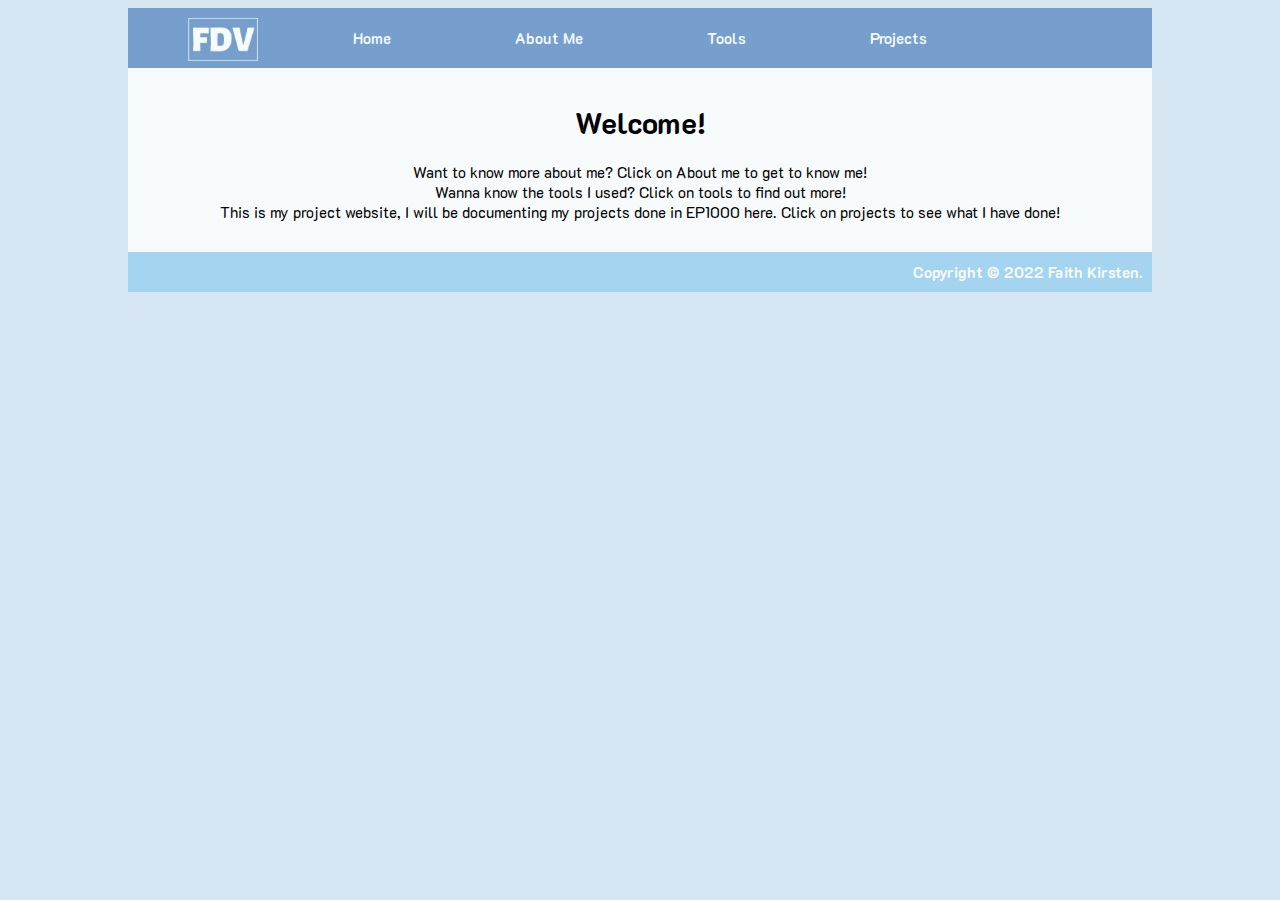
==== index.html @ 092e5523 "adding electronics page" ====
<!DOCTYPE html>
<html lang="en">
<head>
    <title>Faith's Website</title>

    <link rel="stylesheet" type="text/css" href="style.css" />
    <link rel="preconnect" href="https://fonts.googleapis.com">
    <link rel="preconnect" href="https://fonts.gstatic.com" crossorigin>
    <link href="https://fonts.googleapis.com/css2?family=K2D:wght@300;600&display=swap" rel="stylesheet">
</head>

<body>
    <div id="container">
        <div class="my-logo"><a href="faith logo.jpg"><img src="images/faith logo.jpg" width=70px"></a></div>
        <div id="nav">
            
            <ul class="list">
                
                
                <li class = "item"><a href = "index.html">Home</a></li>
                <li class = "item"><a href = "about.html">About Me</a></li>
                <li class ="item"><a href = "tools.html">Tools</a></li>
                <li class="dropdown-menu">
                    <a href = "projects.html" class="dropitem">Projects</a>
                    <div class="drop-content">
                        <a href="fablab_safety.html">FABLAB Safety</a>
                        <a href="website_development.html">Website Development</a>
                        <a href="howto_github.html">GitHub & Git</a>
                        <a href="3d_model.html">3D Models</a>
                        <a href="individual_assign_3d.html">3D Individual Assignment</a>
                        <a href="raster.html">Raster Graphics</a>
                        <a href="vector.html">Vector Graphics</a>
                        <a href="electronics.html">Electronics</a>

                    </div>
                </li>
                
            </ul>

        </div>

        <div id="content">
            <div id="header">
                <h1>Welcome!</h1>
            </div>
            <div id="main">
                
                <p>Want to know more about me? Click on About me to get to know me! <br>

                    Wanna know the tools I used? Click on tools to find out more! <br>
                    
                    This is my project website, I will be documenting my projects done in EP1000 here. Click on projects to see what I have done!
                
                </p>

            </div>
        </div>

        <div id="footer">
            Copyright &copy; 2022 Faith Kirsten.
        </div>

    </div>
   
</body>
</html>
---- style.css ----
/*MAIN PAGE*/

body {
    background-color: #d6e6f2;
    
}

a{
  text-decoration: none;
  color:#769fcd;
}


#container {
    background-color: #f7fbfc;
    width: 1024px;
    margin-left: auto;
    margin-right: auto;
}

.my-logo img{
  position: absolute;
  margin-top: 10px;
  margin-left: 60px;
}


#nav {
    background-color: #769fcd;
    font-family: 'K2D', sans-serif;
    font-size: 15px;
    font-weight: 600;
    
}



ul.list {
    list-style-type: none;
    margin: 0;
    padding: 0;
    overflow: hidden;
    text-align: center;
    
  }

 
  
  li.item {
    display: inline-block;
  }
  

  li a, .dropitem {
    display: block;
    color: white;
    text-align: left;
    padding: 20px 60px;
    color: #f7fbfc;
  }

  
  

  li a:hover, .dropdown-menu:hover .dropitem {
    background-color: #6d98c9;
    border-radius: 10px;
  }

  li.dropdown-menu {
    display: inline-block;
  }
  
  .drop-content {
    display: none;
    position: absolute;
    background-color: #769fcd;
    min-width: 50px;
    box-shadow: 0px 8px 16px 0px rgba(0,0,0,0.2);
    border-radius: 0px 0px 10px 10px;
    z-index: 1;
  }
  
  .drop-content a {
    color: #f7fbfc;
    padding: 15px 16px;
    text-decoration: none;
    display: block;
    text-align: center;
  }
  
  .drop-content a:hover {background-color: #6d98c9;}
  
  .dropdown-menu:hover .drop-content {
    display: block;
  }


#content {
    padding: 15px;
    font-family: 'K2D', sans-serif;
    text-align: center;
}


#header{
    
    text-align: center;
    font-family: 'K2D', sans-serif;
    font-size: 15px;
   
}


#main {
  text-align: center;
  font-family: 'K2D', sans-serif;
    font-size: 15px;
}


#footer {
    clear: both;
    padding: 10px;
    text-align: right;
    background-color: #a5d4f1;
    color: #f7fbfc;
    font-family: 'K2D', sans-serif;
    font-size: 15px;
    font-weight: bold;
}




/*ABOUT PAGE*/

ul.list-about {
  list-style-type: none;
  margin: 0;
  padding: 0;
  overflow: hidden;
  text-align: center;
  
}



li.item-about {
  display: inline-block;
}

li a, .dropitem-about {
  display: block;
  color: white;
  text-align: left;
  padding: 20px 60px;
  color: #f7fbfc;
}

li a:hover, .dropdown-menu-about:hover .dropitem-about {
  background-color: #6d98c9;
  border-radius: 10px;
}

li.dropdown-menu-about {
  display: inline-block;
}

.drop-content-about {
  display: none;
  position: absolute;
  background-color: #769fcd;
  min-width: 50px;
  box-shadow: 0px 8px 16px 0px rgba(0,0,0,0.2);
  border-radius: 0px 0px 10px 10px;
  z-index: 1;
}

.drop-content-about a {
  color: #f7fbfc;
  padding: 15px 16px;
  
  text-decoration: none;
  display: block;
  text-align: center;
}

.drop-content-about a:hover {background-color: #6d98c9;}

.dropdown-menu-about:hover .drop-content-about {
  display: block;
}



section {
    text-align: center;
    font-family: 'K2D', sans-serif;
    font-size: 30px;
    position: relative;
    display: flex;
    flex-direction: column;
    align-items: center;
    min-height: 300px;
    padding: 100px;
    color: #acd6f0;
}

.header-about {
  text-align: center;
  font-size: 30px;
  background: #769fcd;
}

.main-about {
  background: #a5d4f1;
  text-align: left;
  
}

.h-about {
  color: #769fcd;
}

.engineering {
  color: #f7fbfc;
  font-size: 80px;
}

.about-curve {
  position: absolute;
  height: 225px;
  width: 100%;
  bottom: 0;
}

.about-curve::before {
  content: '';
  display: block;
  position: absolute;
  border-radius: 10% 50%;
  width: 50.3%;
  height: 100%;
  background-color: #769fcd;
  transform: translate(98.7%, 40%);
  z-index: 1;

}

.about-curve::after {
  content: '';
  display: block;
  position: absolute;
  border-radius: 10% 50%;
  width: 50.7%;
  height: 100%;
  background-color: #a5d4f1;
  transform: translate(-0.1%, 60%);
  
}




table {
  margin-left: auto;
  margin-right: auto;
  
}

td {
  padding: 50px;
  font-size: 17px;
  color: black;
}

.hobbies {
  list-style-type: square;
}





/*TOOLS PAGE*/

ul.list-tools {
  list-style-type: none;
  margin: 0;
  padding: 0;
  overflow: hidden;
  text-align: center;
  
}

li.title-tools {
display: inline-block;
padding: 20px 20px;
}

li.item-tools {
  display: inline-block;
}

li a, .dropitem-tools {
  display: block;
  color: white;
  text-align: left;
  padding: 20px 60px;
  color: #f7fbfc;
}

li a:hover, .dropdown-menu-tools:hover .dropitem-tools {
  background-color: #6d98c9;
  border-radius: 10px;
}

li.dropdown-menu-tools {
  display: inline-block;
}
  
.drop-content-tools {
  display: none;
  position: absolute;
  background-color: #769fcd;
  min-width: 50px;
  box-shadow: 0px 8px 16px 0px rgba(0,0,0,0.2);
  border-radius: 0px 0px 10px 10px;
  z-index: 1;
}

.drop-content-tools a {
  color: #f7fbfc;
  padding: 15px 16px;
  text-decoration: none;
  display: block;
  text-align: center;
}

.drop-content-tools a:hover {background-color: #6d98c9;}

.dropdown-menu-tools:hover .drop-content-tools {
  display: block;
}

#main-tools {
  margin-left: auto;
  margin-right: auto;
  height: 870px;
}

h2, p, h3 {
  font-family:'K2D', sans-serif;
}

div.software-box {
  
  margin: 32px;
  height: 220px;
  border: 4px;
  border-style:solid;
  border-color: #a5d4f1;
  background-color: #a5d4f1;
  float: left;
  width: 260px;
  text-align: center;
  border-radius: 10px;
  box-sizing: border-box;
}

div.software-box:hover {
  
  border: 4px;
  border-style:solid;
  border-color: #b7dcf3;
  background-color: #b7dcf3;
  border-radius: 10px;
}

div.tools-used {
  padding: 10px;
  text-align: center;
  color:#f7fbfc;
  box-sizing: border-box;
}

#vs-extentions {
  margin-left: auto;
  margin-right: auto;
  
}


div.extensions-box {
  margin: 32px;
  border: 4px;
  border-style:solid;
  border-color: #a5d4f1;
  background-color: #a5d4f1;
  float: left;
  width: 260px;
  text-align: center;
  border-radius: 10px;
  box-sizing: border-box;
}

div.extensions-box:hover {
  
  border: 4px;
  border-style:solid;
  border-color: #b7dcf3;
  background-color: #b7dcf3;
  border-radius: 10px;
}

div.extensions-used {
  padding: 10px;
  text-align: center;
  color:#f7fbfc;
}



  

/*PROJECT PAGE*/

ul.list-project {
  list-style-type: none;
  margin: 0;
  padding: 0;
  overflow: hidden;
  text-align: center;
  
}


li.item-project{
  display: inline-block;
  
}


div.project-box {
  margin: 10px;
  border: 4px;
  border-style:solid;
  border-color: #a5d4f1;
  background-color: #a5d4f1;
  float: left;
  width: 300px;
  height: 320px;;
  text-align: center;
  border-radius: 10px;
  box-sizing: border-box;
}

div.project-box:hover {
  border: 4px;
  border-style:solid;
  border-color: #b7dcf3;
  background-color: #b7dcf3;
  border-radius: 10px;
  box-sizing: border-box;
}


div.project-box img {
  width: 100%;
  border-radius: 10px 10px 10px 10px;
  box-sizing: border-box;
}

div.project-des {
  box-sizing: border-box;
  padding: 15px;
  text-align: center;
  color: #f7fbfc;
}
.project-title {
  color: #f7fbfc;
  text-align: center;
}




/*FABLAB SAFETY PAGE*/

ul.list-safety {
  list-style-type: none;
  margin: 0;
  padding: 0;
  overflow: hidden;
  text-align: center;
  
  
}

li.title-safety {
display: inline-block;
padding: 20px 20px;
}

li.item-safety {
  display: inline-block;
}

li a, .dropitem-safety {
  display: block;
  color: white;
  text-align: left;
  padding: 20px 60px;
  color: #f7fbfc;
}

li a:hover, .dropdown-menu-safety:hover .dropitem-safety {
  background-color: #6d98c9;
  border-radius: 10px;
}

li.dropdown-menu-safety {
  display: inline-block;
}
  
.drop-content-safety {
  display: none;
  position: absolute;
  background-color: #769fcd;
  min-width: 50px;
  box-shadow: 0px 8px 16px 0px rgba(0,0,0,0.2);
  border-radius: 0px 0px 10px 10px;
  z-index: 1;
}

.drop-content-safety a {
  color: #f7fbfc;
  padding: 15px 16px;
  
  text-decoration: none;
  display: block;
  text-align: center;
}

.drop-content-safety a:hover {background-color: #6d98c9;}

.dropdown-menu-safety:hover .drop-content-safety {
  display: block;
}

#main-safety {
  text-align: center;
  font-family: 'K2D', sans-serif;
}

.safety-content {
  display: grid;
  grid-template-columns: auto auto ;
  column-gap: 2px;
  padding: 10px;
}

.safety-content > div {
  
  text-align: center;
  padding: 20px ;
 
}

h4, ul {
  text-align: left;
}
span {
  color: red;
}




/*WEBSITE DEVELOPMENT PAGE*/


ul.list-website {
  list-style-type: none;
  margin: 0;
  padding: 0;
  overflow: hidden;
  text-align: center;
  
  
}

li.title-website {
display: inline-block;
padding: 20px 20px;
}

li.item-website {
  display: inline-block;
}

li a, .dropitem-website {
  display: block;
  color: white;
  text-align: left;
  padding: 20px 60px;
  color: #f7fbfc;
}

li a:hover, .dropdown-menu-website:hover .dropitem-website {
  background-color: #6d98c9;
  border-radius: 10px;
}

li.dropdown-menu-website {
  display: inline-block;
}
  
.drop-content-website {
  display: none;
  position: absolute;
  background-color: #769fcd;
  min-width: 50px;
  box-shadow: 0px 8px 16px 0px rgba(0,0,0,0.2);
  border-radius: 0px 0px 10px 10px;
  z-index: 1;
}

.drop-content-website a {
  color: #f7fbfc;
  padding: 15px 16px;
  
  text-decoration: none;
  display: block;
  text-align: center;
}

.drop-content-website a:hover {background-color: #6d98c9;}

.dropdown-menu-website:hover .drop-content-website {
  display: block;
}

#main-website {
  text-align: center;
  font-family: 'K2D', sans-serif;
}

.website-content {
  display: grid;
  grid-template-columns: auto auto ;
  column-gap: 2px;
  padding: 10px;
}

.website-content > div {
  
  text-align: center;
  padding: 20px ;
 
}







/*GITHUB PAGE*/

ul.list-git {
  list-style-type: none;
  margin: 0;
  padding: 0;
  overflow: hidden;
  text-align: center;
  
}

li.title-git {
display: inline-block;
padding: 20px 20px;
}

li.item-git {
  display: inline-block;
}

li a, .dropitem-git {
  display: block;
  color: white;
  text-align: left;
  padding: 20px 60px;
  color: #f7fbfc;
}

li a:hover, .dropdown-menu-git:hover .dropitem-git {
  background-color: #6d98c9;
  border-radius: 10px;
}

li.dropdown-menu-git {
  display: inline-block;
}
  
.drop-content-git {
  display: none;
  position: absolute;
  background-color: #769fcd;
  min-width: 50px;
  box-shadow: 0px 8px 16px 0px rgba(0,0,0,0.2);
  border-radius: 0px 0px 10px 10px;
  z-index: 1;
}

.drop-content-git a {
  color: #f7fbfc;
  padding: 15px 16px;
  
  text-decoration: none;
  display: block;
  text-align: center;
}

.drop-content-git a:hover {background-color: #6d98c9;}

.dropdown-menu-git:hover .drop-content-git {
  display: block;
}

#main-gitHub {
  text-align: center;
  font-family: 'K2D', sans-serif;
}



/*3D MODEL PAGE*/
ul.list-chess {
  list-style-type: none;
  margin: 0;
  padding: 0;
  overflow: hidden;
  text-align: center;
  
}

li.title-chess {
display: inline-block;
padding: 20px 20px;
}

li.item-chess {
  display: inline-block;
}

li a, .dropitem-chess {
  display: block;
  color: white;
  text-align: left;
  padding: 20px 60px;
  color: #f7fbfc;
}

li a:hover, .dropdown-menu-chess:hover .dropitem-chess {
  background-color: #6d98c9;
  border-radius: 10px;
}

li.dropdown-menu-chess {
  display: inline-block;
}
  
.drop-content-chess {
  display: none;
  position: absolute;
  background-color: #769fcd;
  min-width: 50px;
  box-shadow: 0px 8px 16px 0px rgba(0,0,0,0.2);
  border-radius: 0px 0px 10px 10px;
  z-index: 1;
}

.drop-content-chess a {
  color: #f7fbfc;
  padding: 15px 16px;
  
  text-decoration: none;
  display: block;
  text-align: center;
}

.drop-content-chess a:hover {background-color: #6d98c9;}

.dropdown-menu-chess:hover .drop-content-chess {
  display: block;
}

#main-models {
  text-align: center;
  font-family: 'K2D', sans-serif;
  
}

.knight-content {
  display: grid;
  grid-template-columns: auto auto ;
  column-gap: 2px;
  padding: 10px;
}

.knight-content > div {
  
  text-align: center;
  padding: 20px ;
 
}


#steps {
  background-color: #f7fbfc;
  display: block;  
  margin-left: auto;  
  margin-right: auto;
}

.lego-content {
  display: grid;
  grid-template-columns: auto auto ;
  column-gap: 2px;
  padding: 10px;
}

.lego-content > div {
  
  text-align: center;
  padding: 20px ;
 
}

.nut-content {
  display: grid;
  grid-template-columns: auto auto ;
  column-gap: 2px;
  padding: 10px;
}

.nut-content > div {
  
  text-align: center;
  padding: 20px ;
 
}

.keychain-content {
  display: grid;
  grid-template-columns: auto auto ;
  column-gap: 2px;
  padding: 10px;
}

.keychain-content > div {
  
  text-align: center;
  padding: 20px ;
 
}

#main-keychain ul{
  text-align: center;
}




/*3D INDIVIDUAL ASSIGNMENT PAGE*/
ul.list-3dAssign {
  list-style-type: none;
  margin: 0;
  padding: 0;
  overflow: hidden;
  text-align: center;
  
  
}

li.title-3dAssign {
display: inline-block;
padding: 20px 20px;
}

li.item-3dAssign {
  display: inline-block;
}

li a, .dropitem-3dAssign {
  display: block;
  color: white;
  text-align: left;
  padding: 20px 60px;
  color: #f7fbfc;
}

li a:hover, .dropdown-menu-3dAssign:hover .dropitem-3dAssign {
  background-color: #6d98c9;
  border-radius: 10px;
}

li.dropdown-menu-3dAssign {
  display: inline-block;
}
  
.drop-content-3dAssign {
  display: none;
  position: absolute;
  background-color: #769fcd;
  min-width: 50px;
  box-shadow: 0px 8px 16px 0px rgba(0,0,0,0.2);
  border-radius: 0px 0px 10px 10px;
  z-index: 1;
}

.drop-content-3dAssign a {
  color: #f7fbfc;
  padding: 15px 16px;
  
  text-decoration: none;
  display: block;
  text-align: center;
}

.drop-content-3dAssign a:hover {background-color: #6d98c9;}

.dropdown-menu-3dAssign:hover .drop-content-3dAssign {
  display: block;
}

#main-3dAssign {
  text-align: center;
  font-family: 'K2D', sans-serif;
}



/*GIMP*/
ul.list-raster {
  list-style-type: none;
  margin: 0;
  padding: 0;
  overflow: hidden;
  text-align: center;
  
}

li.title-raster {
display: inline-block;
padding: 20px 20px;
}

li.item-raster {
  display: inline-block;
}

li a, .dropitem-raster {
  display: block;
  color: white;
  text-align: left;
  padding: 20px 60px;
  color: #f7fbfc;
}

li a:hover, .dropdown-menu-raster:hover .dropitem-raster {
  background-color: #6d98c9;
  border-radius: 10px;
}

li.dropdown-menu-raster {
  display: inline-block;
}
  
.drop-content-raster {
  display: none;
  position: absolute;
  background-color: #769fcd;
  min-width: 50px;
  box-shadow: 0px 8px 16px 0px rgba(0,0,0,0.2);
  border-radius: 0px 0px 10px 10px;
  z-index: 1;
}

.drop-content-raster a {
  color: #f7fbfc;
  padding: 15px 16px;
  
  text-decoration: none;
  display: block;
  text-align: center;
}

.drop-content-raster a:hover {background-color: #6d98c9;}

.dropdown-menu-raster:hover .drop-content-raster {
  display: block;
}

#main-raster {
  text-align: center;
  font-family: 'K2D', sans-serif;
}

.raster-content {
  display: grid;
  grid-template-columns: auto auto ;
  column-gap: 2px;
  padding: 10px;
}

.raster-content > div {
  
  text-align: center;
  padding: 20px ;
 
}



/*INKSCAPE*/
ul.list-vector {
  list-style-type: none;
  margin: 0;
  padding: 0;
  overflow: hidden;
  text-align: center;
  
}

li.title-vector {
display: inline-block;
padding: 20px 20px;
}

li.item-vector {
  display: inline-block;
}

li a, .dropitem-vector {
  display: block;
  color: white;
  text-align: left;
  padding: 20px 60px;
  color: #f7fbfc;
}

li a:hover, .dropdown-menu-vector:hover .dropitem-vector {
  background-color: #6d98c9;
  border-radius: 10px;
}

li.dropdown-menu-vector {
  display: inline-block;
}
  
.drop-content-vector {
  display: none;
  position: absolute;
  background-color: #769fcd;
  min-width: 50px;
  box-shadow: 0px 8px 16px 0px rgba(0,0,0,0.2);
  border-radius: 0px 0px 10px 10px;
  z-index: 1;
}

.drop-content-vector a {
  color: #f7fbfc;
  padding: 15px 16px;
  
  text-decoration: none;
  display: block;
  text-align: center;
}

.drop-content-vector a:hover {background-color: #6d98c9;}

.dropdown-menu-vector:hover .drop-content-vector {
  display: block;
}

#main-vector {
  text-align: center;
  font-family: 'K2D', sans-serif;
}

.vector-content {
  display: grid;
  grid-template-columns: auto auto ;
  column-gap: 2px;
  padding: 10px;
}

.vector-content > div {
  
  text-align: center;
  padding: 20px ;
 
}



/*ELECTRONICS PAGE*/
ul.list-timer {
  list-style-type: none;
  margin: 0;
  padding: 0;
  overflow: hidden;
  text-align: center;
  
}

li.title-timer {
display: inline-block;
padding: 20px 20px;
}

li.item-timer {
  display: inline-block;
}

li a, .dropitem-timer {
  display: block;
  color: white;
  text-align: left;
  padding: 20px 60px;
  color: #f7fbfc;
}

li a:hover, .dropdown-menu-timer:hover .dropitem-timer {
  background-color: #6d98c9;
  border-radius: 10px;
}

li.dropdown-menu-timer {
  display: inline-block;
}
  
.drop-content-timer {
  display: none;
  position: absolute;
  background-color: #769fcd;
  min-width: 50px;
  box-shadow: 0px 8px 16px 0px rgba(0,0,0,0.2);
  border-radius: 0px 0px 10px 10px;
  z-index: 1;
}

.drop-content-timer a {
  color: #f7fbfc;
  padding: 15px 16px;
  
  text-decoration: none;
  display: block;
  text-align: center;
}

.drop-content-timer a:hover {background-color: #6d98c9;}

.dropdown-menu-timer:hover .drop-content-timer {
  display: block;
}

#main-timer {
  text-align: center;
  font-family: 'K2D', sans-serif;
}
.timer-link:link {
  text-decoration:underline;
}
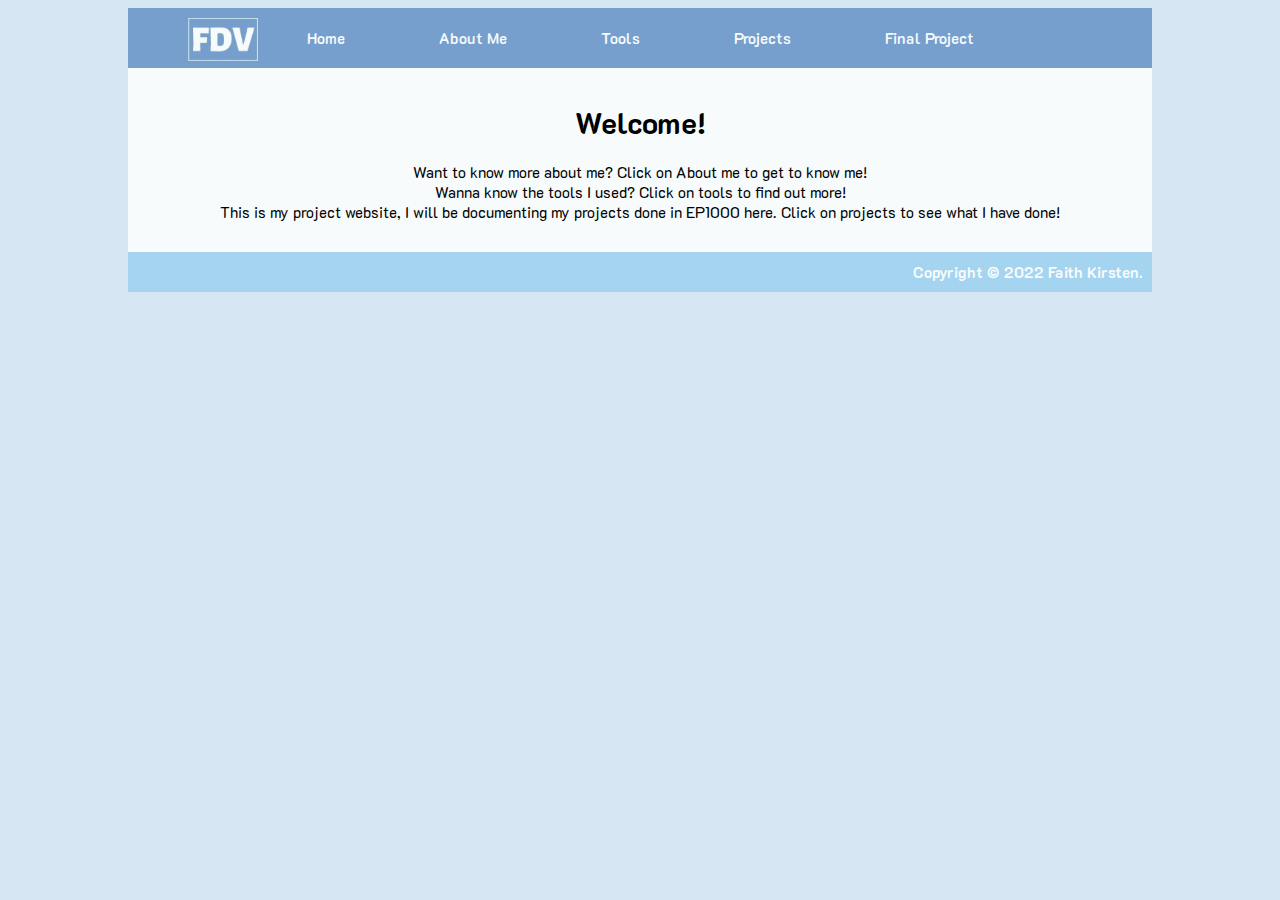
==== commit 0abaab5b: "added final project html and nav" ====
--- a/index.html
+++ b/index.html
@@ -11,7 +11,7 @@
 
 <body>
     <div id="container">
-        <div class="my-logo"><a href="faith logo.jpg"><img src="images/faith logo.jpg" width=70px"></a></div>
+        <div class="my-logo"><img src="images/faith logo.jpg" alt="faith logo"></div>
         <div id="nav">
             
             <ul class="list">
@@ -34,6 +34,7 @@
 
                     </div>
                 </li>
+                <li class ="item"><a href = "final_project.html">Final Project</a></li>
                 
             </ul>
 
@@ -61,6 +62,6 @@
         </div>
 
     </div>
-   
+
 </body>
 </html>--- a/style.css
+++ b/style.css
@@ -4,6 +4,7 @@
     background-color: #d6e6f2;
     
 }
+
 
 a{
   text-decoration: none;
@@ -22,8 +23,8 @@
   position: absolute;
   margin-top: 10px;
   margin-left: 60px;
-}
-
+  width: 70px;
+}
 
 #nav {
     background-color: #769fcd;
@@ -33,67 +34,59 @@
     
 }
 
-
-
 ul.list {
     list-style-type: none;
     margin: 0;
     padding: 0;
     overflow: hidden;
     text-align: center;
-    
-  }
-
- 
-  
-  li.item {
-    display: inline-block;
-  }
-  
-
-  li a, .dropitem {
-    display: block;
-    color: white;
-    text-align: left;
-    padding: 20px 60px;
-    color: #f7fbfc;
-  }
-
-  
-  
-
-  li a:hover, .dropdown-menu:hover .dropitem {
-    background-color: #6d98c9;
-    border-radius: 10px;
-  }
-
-  li.dropdown-menu {
-    display: inline-block;
-  }
-  
-  .drop-content {
-    display: none;
-    position: absolute;
-    background-color: #769fcd;
-    min-width: 50px;
-    box-shadow: 0px 8px 16px 0px rgba(0,0,0,0.2);
-    border-radius: 0px 0px 10px 10px;
-    z-index: 1;
-  }
-  
-  .drop-content a {
-    color: #f7fbfc;
-    padding: 15px 16px;
-    text-decoration: none;
-    display: block;
-    text-align: center;
-  }
-  
-  .drop-content a:hover {background-color: #6d98c9;}
-  
-  .dropdown-menu:hover .drop-content {
-    display: block;
-  }
+}
+
+li.item {
+  display: inline-block;
+}
+
+li a, .dropitem {
+  display: block;
+  color: white;
+  text-align: left;
+  padding: 20px 45px;
+  color: #f7fbfc;
+}
+
+
+li a:hover, .dropdown-menu:hover .dropitem {
+  background-color: #6d98c9;
+  border-radius: 10px;
+}
+
+li.dropdown-menu {
+  display: inline-block;
+}
+
+.drop-content {
+  display: none;
+  position: absolute;
+  background-color: #769fcd;
+  min-width: 50px;
+  box-shadow: 0px 8px 16px 0px rgba(0,0,0,0.2);
+  border-radius: 0px 0px 10px 10px;
+  z-index: 1;
+}
+
+.drop-content a {
+  color: #f7fbfc;
+  padding: 15px 16px;
+  text-decoration: none;
+  display: block;
+  text-align: center;
+}
+
+.drop-content a:hover {background-color: #6d98c9;}
+
+.dropdown-menu:hover .drop-content {
+  display: block;
+}
 
 
 #content {
@@ -132,10 +125,48 @@
 
 
 
+/*IMG WIDTH AND HEIGHT SIZES*/
+.heightimg-110px {
+  height: 110px;
+}
+
+.heightimg-200px {
+  height: 200px;
+}
+
+.heightimg-230px {
+  height: 230px;
+} 
+
+.heightimg-250px {
+  height: 250px;
+}
+
+.heightimg-270px {
+  height: 270px;
+}
+
+.heightimg-300px {
+  height: 300px;
+}
+
+.heightimg-350px {
+  height: 350px;
+}
+
+.heightimg-400px {
+  height: 400px;
+}
+
+.widthimg-700px {
+  width: 700px;
+}
+
+
 
 /*ABOUT PAGE*/
 
-ul.list-about {
+.list-about {
   list-style-type: none;
   margin: 0;
   padding: 0;
@@ -144,17 +175,15 @@
   
 }
 
-
-
-li.item-about {
-  display: inline-block;
-}
-
-li a, .dropitem-about {
+.item-about {
+  display: inline-block;
+}
+
+.dropitem-about {
   display: block;
   color: white;
   text-align: left;
-  padding: 20px 60px;
+  padding: 20px 45px;
   color: #f7fbfc;
 }
 
@@ -163,7 +192,7 @@
   border-radius: 10px;
 }
 
-li.dropdown-menu-about {
+.dropdown-menu-about {
   display: inline-block;
 }
 
@@ -191,8 +220,6 @@
 .dropdown-menu-about:hover .drop-content-about {
   display: block;
 }
-
-
 
 section {
     text-align: center;
@@ -228,6 +255,10 @@
   font-size: 80px;
 }
 
+.profile {
+  height: 300px;
+}
+
 .about-curve {
   position: absolute;
   height: 225px;
@@ -260,9 +291,6 @@
   
 }
 
-
-
-
 table {
   margin-left: auto;
   margin-right: auto;
@@ -285,7 +313,7 @@
 
 /*TOOLS PAGE*/
 
-ul.list-tools {
+.list-tools {
   list-style-type: none;
   margin: 0;
   padding: 0;
@@ -294,20 +322,20 @@
   
 }
 
-li.title-tools {
+.title-tools {
 display: inline-block;
 padding: 20px 20px;
 }
 
-li.item-tools {
-  display: inline-block;
-}
-
-li a, .dropitem-tools {
+.item-tools {
+  display: inline-block;
+}
+
+.dropitem-tools {
   display: block;
   color: white;
   text-align: left;
-  padding: 20px 60px;
+  padding: 20px 45px;
   color: #f7fbfc;
 }
 
@@ -316,7 +344,7 @@
   border-radius: 10px;
 }
 
-li.dropdown-menu-tools {
+.dropdown-menu-tools {
   display: inline-block;
 }
   
@@ -426,7 +454,7 @@
 
 /*PROJECT PAGE*/
 
-ul.list-project {
+.list-project {
   list-style-type: none;
   margin: 0;
   padding: 0;
@@ -436,7 +464,7 @@
 }
 
 
-li.item-project{
+.item-project{
   display: inline-block;
   
 }
@@ -470,6 +498,12 @@
   width: 100%;
   border-radius: 10px 10px 10px 10px;
   box-sizing: border-box;
+  
+}
+
+.project-box {
+  width: 600px;
+  height: 150px;
 }
 
 div.project-des {
@@ -488,7 +522,7 @@
 
 /*FABLAB SAFETY PAGE*/
 
-ul.list-safety {
+.list-safety {
   list-style-type: none;
   margin: 0;
   padding: 0;
@@ -498,20 +532,15 @@
   
 }
 
-li.title-safety {
-display: inline-block;
-padding: 20px 20px;
-}
-
-li.item-safety {
-  display: inline-block;
-}
-
-li a, .dropitem-safety {
+.item-safety {
+  display: inline-block;
+}
+
+.dropitem-safety {
   display: block;
   color: white;
   text-align: left;
-  padding: 20px 60px;
+  padding: 20px 45px;
   color: #f7fbfc;
 }
 
@@ -520,7 +549,7 @@
   border-radius: 10px;
 }
 
-li.dropdown-menu-safety {
+.dropdown-menu-safety {
   display: inline-block;
 }
   
@@ -565,7 +594,6 @@
   
   text-align: center;
   padding: 20px ;
- 
 }
 
 h4, ul {
@@ -579,9 +607,7 @@
 
 
 /*WEBSITE DEVELOPMENT PAGE*/
-
-
-ul.list-website {
+.list-website {
   list-style-type: none;
   margin: 0;
   padding: 0;
@@ -591,20 +617,15 @@
   
 }
 
-li.title-website {
-display: inline-block;
-padding: 20px 20px;
-}
-
-li.item-website {
-  display: inline-block;
-}
-
-li a, .dropitem-website {
+.item-website {
+  display: inline-block;
+}
+
+.dropitem-website {
   display: block;
   color: white;
   text-align: left;
-  padding: 20px 60px;
+  padding: 20px 45px;
   color: #f7fbfc;
 }
 
@@ -613,7 +634,7 @@
   border-radius: 10px;
 }
 
-li.dropdown-menu-website {
+.dropdown-menu-website {
   display: inline-block;
 }
   
@@ -658,7 +679,6 @@
   
   text-align: center;
   padding: 20px ;
- 
 }
 
 
@@ -669,7 +689,7 @@
 
 /*GITHUB PAGE*/
 
-ul.list-git {
+.list-git {
   list-style-type: none;
   margin: 0;
   padding: 0;
@@ -678,20 +698,15 @@
   
 }
 
-li.title-git {
-display: inline-block;
-padding: 20px 20px;
-}
-
-li.item-git {
-  display: inline-block;
-}
-
-li a, .dropitem-git {
+.item-git {
+  display: inline-block;
+}
+
+.dropitem-git {
   display: block;
   color: white;
   text-align: left;
-  padding: 20px 60px;
+  padding: 20px 45px;
   color: #f7fbfc;
 }
 
@@ -700,7 +715,7 @@
   border-radius: 10px;
 }
 
-li.dropdown-menu-git {
+.dropdown-menu-git {
   display: inline-block;
 }
   
@@ -737,7 +752,7 @@
 
 
 /*3D MODEL PAGE*/
-ul.list-chess {
+.list-chess {
   list-style-type: none;
   margin: 0;
   padding: 0;
@@ -746,20 +761,15 @@
   
 }
 
-li.title-chess {
-display: inline-block;
-padding: 20px 20px;
-}
-
-li.item-chess {
-  display: inline-block;
-}
-
-li a, .dropitem-chess {
+.item-chess {
+  display: inline-block;
+}
+
+.dropitem-chess {
   display: block;
   color: white;
   text-align: left;
-  padding: 20px 60px;
+  padding: 20px 45px;
   color: #f7fbfc;
 }
 
@@ -768,7 +778,7 @@
   border-radius: 10px;
 }
 
-li.dropdown-menu-chess {
+.dropdown-menu-chess {
   display: inline-block;
 }
   
@@ -814,7 +824,7 @@
   
   text-align: center;
   padding: 20px ;
- 
+
 }
 
 
@@ -823,6 +833,8 @@
   display: block;  
   margin-left: auto;  
   margin-right: auto;
+  padding-top: 20px;
+  padding-bottom: 20px;
 }
 
 .lego-content {
@@ -836,7 +848,6 @@
   
   text-align: center;
   padding: 20px ;
- 
 }
 
 .nut-content {
@@ -850,7 +861,6 @@
   
   text-align: center;
   padding: 20px ;
- 
 }
 
 .keychain-content {
@@ -863,8 +873,7 @@
 .keychain-content > div {
   
   text-align: center;
-  padding: 20px ;
- 
+  padding: 20px;
 }
 
 #main-keychain ul{
@@ -875,7 +884,7 @@
 
 
 /*3D INDIVIDUAL ASSIGNMENT PAGE*/
-ul.list-3dAssign {
+.list-3dAssign {
   list-style-type: none;
   margin: 0;
   padding: 0;
@@ -885,20 +894,15 @@
   
 }
 
-li.title-3dAssign {
-display: inline-block;
-padding: 20px 20px;
-}
-
-li.item-3dAssign {
-  display: inline-block;
-}
-
-li a, .dropitem-3dAssign {
+.item-3dAssign {
+  display: inline-block;
+}
+
+.dropitem-3dAssign {
   display: block;
   color: white;
   text-align: left;
-  padding: 20px 60px;
+  padding: 20px 45px;
   color: #f7fbfc;
 }
 
@@ -907,7 +911,7 @@
   border-radius: 10px;
 }
 
-li.dropdown-menu-3dAssign {
+.dropdown-menu-3dAssign {
   display: inline-block;
 }
   
@@ -944,7 +948,7 @@
 
 
 /*GIMP*/
-ul.list-raster {
+.list-raster {
   list-style-type: none;
   margin: 0;
   padding: 0;
@@ -953,20 +957,15 @@
   
 }
 
-li.title-raster {
-display: inline-block;
-padding: 20px 20px;
-}
-
-li.item-raster {
-  display: inline-block;
-}
-
-li a, .dropitem-raster {
+.item-raster {
+  display: inline-block;
+}
+
+.dropitem-raster {
   display: block;
   color: white;
   text-align: left;
-  padding: 20px 60px;
+  padding: 20px 45px;
   color: #f7fbfc;
 }
 
@@ -975,7 +974,7 @@
   border-radius: 10px;
 }
 
-li.dropdown-menu-raster {
+.dropdown-menu-raster {
   display: inline-block;
 }
   
@@ -1020,13 +1019,12 @@
   
   text-align: center;
   padding: 20px ;
- 
 }
 
 
 
 /*INKSCAPE*/
-ul.list-vector {
+.list-vector {
   list-style-type: none;
   margin: 0;
   padding: 0;
@@ -1035,20 +1033,16 @@
   
 }
 
-li.title-vector {
-display: inline-block;
-padding: 20px 20px;
-}
-
-li.item-vector {
-  display: inline-block;
-}
-
-li a, .dropitem-vector {
+
+.item-vector {
+  display: inline-block;
+}
+
+.dropitem-vector {
   display: block;
   color: white;
   text-align: left;
-  padding: 20px 60px;
+  padding: 20px 45px;
   color: #f7fbfc;
 }
 
@@ -1057,7 +1051,7 @@
   border-radius: 10px;
 }
 
-li.dropdown-menu-vector {
+.dropdown-menu-vector {
   display: inline-block;
 }
   
@@ -1105,10 +1099,16 @@
  
 }
 
-
-
-/*ELECTRONICS PAGE*/
-ul.list-timer {
+.tab-image img {
+  width: 300px;
+  height: 600px;
+}
+
+
+
+
+/*LASER CUTTING PAGE*/
+.list-laser {
   list-style-type: none;
   margin: 0;
   padding: 0;
@@ -1117,33 +1117,28 @@
   
 }
 
-li.title-timer {
-display: inline-block;
-padding: 20px 20px;
-}
-
-li.item-timer {
-  display: inline-block;
-}
-
-li a, .dropitem-timer {
+.item-laser {
+  display: inline-block;
+}
+
+.dropitem-laser {
   display: block;
   color: white;
   text-align: left;
-  padding: 20px 60px;
-  color: #f7fbfc;
-}
-
-li a:hover, .dropdown-menu-timer:hover .dropitem-timer {
+  padding: 20px 45px;
+  color: #f7fbfc;
+}
+
+li a:hover, .dropdown-menu-laser:hover .dropitem-laser {
   background-color: #6d98c9;
   border-radius: 10px;
 }
 
-li.dropdown-menu-timer {
-  display: inline-block;
-}
-  
-.drop-content-timer {
+.dropdown-menu-laser {
+  display: inline-block;
+}
+  
+.drop-content-laser {
   display: none;
   position: absolute;
   background-color: #769fcd;
@@ -1153,6 +1148,63 @@
   z-index: 1;
 }
 
+.drop-content-laser a {
+  color: #f7fbfc;
+  padding: 15px 16px;
+  
+  text-decoration: none;
+  display: block;
+  text-align: center;
+}
+
+.drop-content-laser a:hover {background-color: #6d98c9;}
+
+.dropdown-menu-laser:hover .drop-content-laser {
+  display: block;
+}
+
+
+/*ELECTRONICS PAGE*/
+.list-timer {
+  list-style-type: none;
+  margin: 0;
+  padding: 0;
+  overflow: hidden;
+  text-align: center;
+  
+}
+
+.item-timer {
+  display: inline-block;
+}
+
+.dropitem-timer {
+  display: block;
+  color: white;
+  text-align: left;
+  padding: 20px 45px;
+  color: #f7fbfc;
+}
+
+li a:hover, .dropdown-menu-timer:hover .dropitem-timer {
+  background-color: #6d98c9;
+  border-radius: 10px;
+}
+
+.dropdown-menu-timer {
+  display: inline-block;
+}
+  
+.drop-content-timer {
+  display: none;
+  position: absolute;
+  background-color: #769fcd;
+  min-width: 50px;
+  box-shadow: 0px 8px 16px 0px rgba(0,0,0,0.2);
+  border-radius: 0px 0px 10px 10px;
+  z-index: 1;
+}
+
 .drop-content-timer a {
   color: #f7fbfc;
   padding: 15px 16px;
@@ -1174,4 +1226,17 @@
 }
 .timer-link:link {
   text-decoration:underline;
+}
+
+.timer-components-list {
+  display: grid;
+  grid-template-columns: auto auto ;
+  column-gap: 2px;
+  padding: 10px;
+}
+
+.timer-components-list > div {
+  
+  text-align: center;
+  padding: 10px ;
 }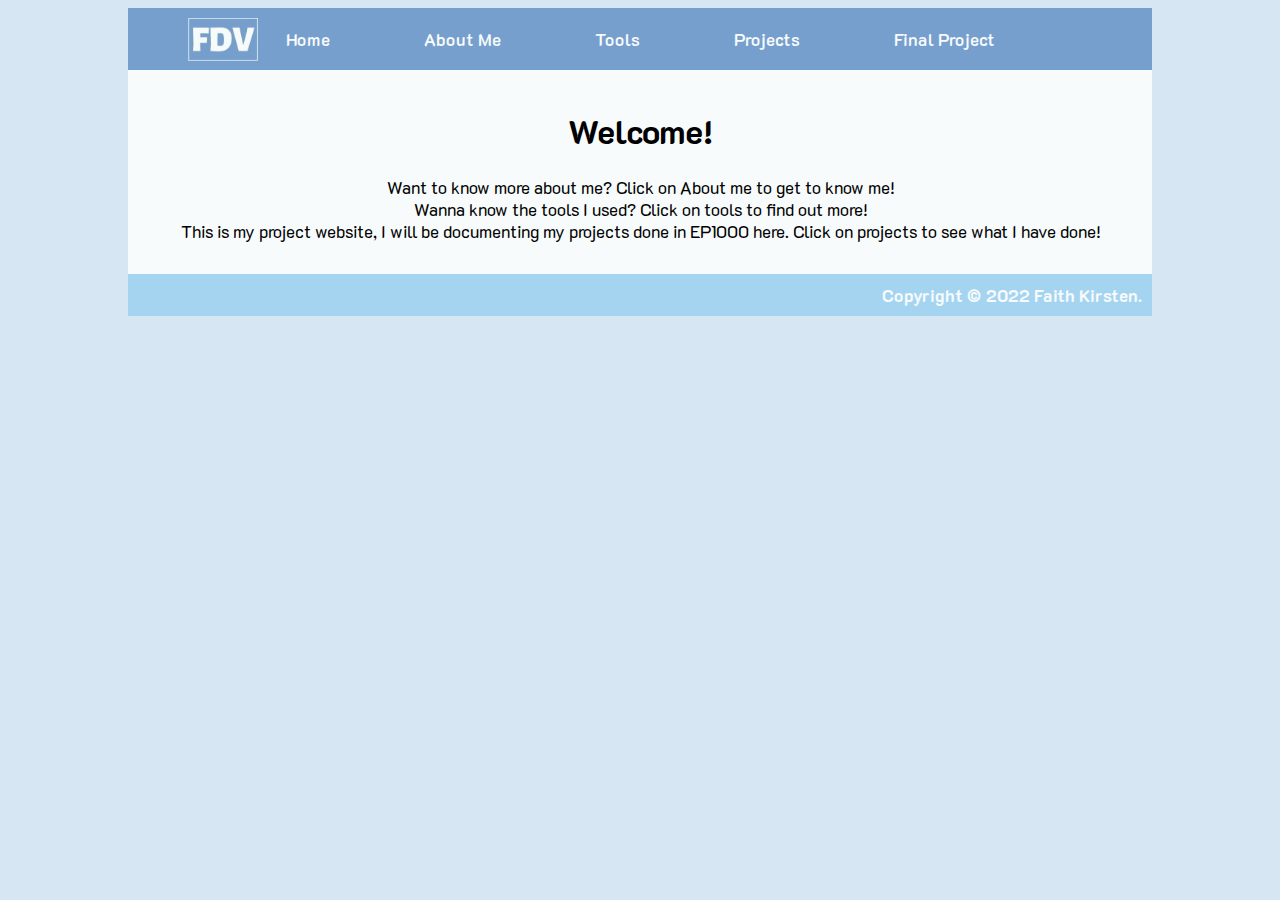
==== commit e5f30e58: "added laser cut tab and edited electronics name" ====
--- a/index.html
+++ b/index.html
@@ -30,7 +30,8 @@
                         <a href="individual_assign_3d.html">3D Individual Assignment</a>
                         <a href="raster.html">Raster Graphics</a>
                         <a href="vector.html">Vector Graphics</a>
-                        <a href="electronics.html">Electronics</a>
+                        <a href="laser_cutting.html">Laser Cutting Assignment</a>
+                        <a href="electronics.html">Electronics & Arduino</a>
 
                     </div>
                 </li>
--- a/style.css
+++ b/style.css
@@ -27,19 +27,19 @@
 }
 
 #nav {
-    background-color: #769fcd;
-    font-family: 'K2D', sans-serif;
-    font-size: 15px;
-    font-weight: 600;
+  background-color: #769fcd;
+  font-family: 'K2D', sans-serif;
+  font-size: 17px;
+  font-weight: 600;
     
 }
 
 ul.list {
-    list-style-type: none;
-    margin: 0;
-    padding: 0;
-    overflow: hidden;
-    text-align: center;
+  list-style-type: none;
+  margin: 0;
+  padding: 0;
+  overflow: hidden;
+  text-align: center;
 }
 
 li.item {
@@ -90,26 +90,26 @@
 
 
 #content {
-    padding: 15px;
-    font-family: 'K2D', sans-serif;
-    text-align: center;
+  padding: 15px;
+  font-family: 'K2D', sans-serif;
+  text-align: center;
 }
 
 
 #header{
-    
-    text-align: center;
-    font-family: 'K2D', sans-serif;
-    font-size: 15px;
-   
+  text-align: center;
+  font-family: 'K2D', sans-serif;
+  font-size: 17px;
 }
 
 
 #main {
   text-align: center;
   font-family: 'K2D', sans-serif;
-    font-size: 15px;
-}
+  font-size: 17px;
+}
+
+
 
 
 #footer {
@@ -119,7 +119,7 @@
     background-color: #a5d4f1;
     color: #f7fbfc;
     font-family: 'K2D', sans-serif;
-    font-size: 15px;
+    font-size: 17px;
     font-weight: bold;
 }
 
@@ -579,7 +579,8 @@
 }
 
 #main-safety {
-  text-align: center;
+  text-align: left;
+  font-size: 17px;
   font-family: 'K2D', sans-serif;
 }
 
@@ -664,7 +665,8 @@
 }
 
 #main-website {
-  text-align: center;
+  text-align: left;
+  font-size: 17px;
   font-family: 'K2D', sans-serif;
 }
 
@@ -745,7 +747,8 @@
 }
 
 #main-gitHub {
-  text-align: center;
+  text-align: left;
+  font-size: 17px;
   font-family: 'K2D', sans-serif;
 }
 
@@ -808,7 +811,8 @@
 }
 
 #main-models {
-  text-align: center;
+  text-align: left;
+  font-size: 17px;
   font-family: 'K2D', sans-serif;
   
 }
@@ -877,7 +881,7 @@
 }
 
 #main-keychain ul{
-  text-align: center;
+  text-align: left;
 }
 
 
@@ -941,7 +945,8 @@
 }
 
 #main-3dAssign {
-  text-align: center;
+  text-align: left;
+  font-size: 17px;
   font-family: 'K2D', sans-serif;
 }
 
@@ -1004,7 +1009,8 @@
 }
 
 #main-raster {
-  text-align: center;
+  text-align: left;
+  font-size: 17px;
   font-family: 'K2D', sans-serif;
 }
 
@@ -1081,7 +1087,8 @@
 }
 
 #main-vector {
-  text-align: center;
+  text-align: left;
+  font-size: 17px;
   font-family: 'K2D', sans-serif;
 }
 
@@ -1163,8 +1170,14 @@
   display: block;
 }
 
-
-/*ELECTRONICS PAGE*/
+#main-laser {
+  text-align: left;
+  font-size: 17px;
+  font-family: 'K2D', sans-serif;
+}
+
+
+/*ELECTRONICS & ARDUINO PAGE*/
 .list-timer {
   list-style-type: none;
   margin: 0;
@@ -1221,9 +1234,11 @@
 }
 
 #main-timer {
-  text-align: center;
-  font-family: 'K2D', sans-serif;
-}
+  text-align: left;
+  font-size: 17px;
+  font-family: 'K2D', sans-serif;
+}
+
 .timer-link:link {
   text-decoration:underline;
 }
@@ -1239,4 +1254,89 @@
   
   text-align: center;
   padding: 10px ;
-}+}
+
+
+
+/*FINAL PROJECT PAGE*/
+.list-final {
+  list-style-type: none;
+  margin: 0;
+  padding: 0;
+  overflow: hidden;
+  text-align: center;
+  
+}
+
+.item-final {
+  display: inline-block;
+}
+
+.dropitem-final {
+  display: block;
+  color: white;
+  text-align: left;
+  padding: 20px 45px;
+  color: #f7fbfc;
+}
+
+li a:hover, .dropdown-menu-final:hover .dropitem-final {
+  background-color: #6d98c9;
+  border-radius: 10px;
+}
+
+.dropdown-menu-final {
+  display: inline-block;
+}
+  
+.drop-content-final {
+  display: none;
+  position: absolute;
+  background-color: #769fcd;
+  min-width: 50px;
+  box-shadow: 0px 8px 16px 0px rgba(0,0,0,0.2);
+  border-radius: 0px 0px 10px 10px;
+  z-index: 1;
+}
+
+.drop-content-final a {
+  color: #f7fbfc;
+  padding: 15px 16px;
+  
+  text-decoration: none;
+  display: block;
+  text-align: center;
+}
+
+.drop-content-final a:hover {background-color: #6d98c9;}
+
+.dropdown-menu-final:hover .drop-content-final {
+  display: block;
+}
+
+#nav-for-main {
+  width: 200px;
+  float: left;
+  font-size: 20px;
+  position: fixed;
+  padding-top: 20px;
+}
+
+#header-final {
+  width: 790px;
+  float: right;
+  text-align: center;
+  font-family: 'K2D', sans-serif;
+  font-size: 17px;
+}
+
+#main-final {
+  width: 790px;
+  float: right;
+  text-align: center;
+  font-family: 'K2D', sans-serif;
+  font-size: 17px;
+}
+
+
+
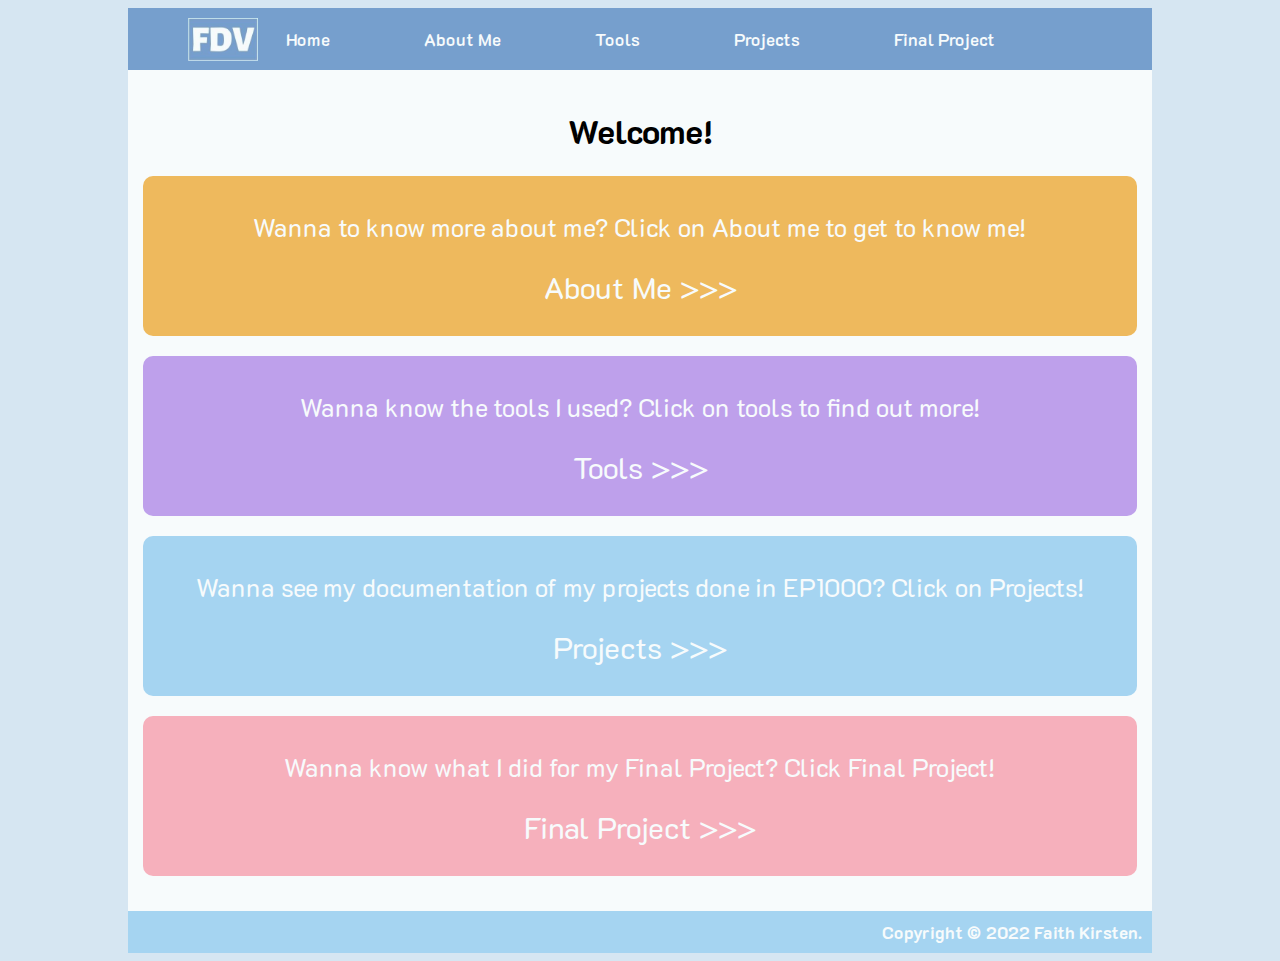
==== commit c173e3a7: "update to some pages" ====
--- a/index.html
+++ b/index.html
@@ -46,14 +46,26 @@
                 <h1>Welcome!</h1>
             </div>
             <div id="main">
-                
-                <p>Want to know more about me? Click on About me to get to know me! <br>
 
-                    Wanna know the tools I used? Click on tools to find out more! <br>
-                    
-                    This is my project website, I will be documenting my projects done in EP1000 here. Click on projects to see what I have done!
-                
-                </p>
+                <div class="about-ibox">
+                    <p>Wanna to know more about me? Click on About me to get to know me!</p>
+                    <a href = "about.html" class="about-underline">About Me >>></a>
+                </div>
+
+                <div class="tools-ibox">
+                    <p>Wanna know the tools I used? Click on tools to find out more!</p>
+                    <a href = "tools.html" class="tools-underline">Tools >>></a>
+                </div>
+
+                <div class="projects-ibox">
+                    <p>Wanna see my documentation of my projects done in EP1000? Click on Projects!</p>
+                    <a href = "projects.html" class="projects-underline">Projects >>></a>
+                </div>
+
+                <div class="final-ibox">
+                    <p>Wanna know what I did for my Final Project? Click Final Project!</p>
+                    <a href = "final_project.html" class="final-underline">Final Project >>></a>
+                </div>
 
             </div>
         </div>
--- a/style.css
+++ b/style.css
@@ -108,8 +108,6 @@
   font-family: 'K2D', sans-serif;
   font-size: 17px;
 }
-
-
 
 
 #footer {
@@ -123,6 +121,93 @@
     font-weight: bold;
 }
 
+.about-ibox {
+  background-color: #EEB95D;
+  color: #f7fbfc;
+  border-radius: 10px;
+  height: 150px;
+  text-align: center;
+  font-size: 25px;
+  padding-top: 10px;
+  padding-left: 50px;
+  padding-right: 50px;
+  margin-bottom: 20px;
+}
+
+.about-underline {
+  font-size: 30px;
+  color: #f7fbfc;
+}
+
+.about-underline:hover {
+  color: #df9619;
+}
+
+.tools-ibox {
+  background-color: #BEA0EB;
+  color: #f7fbfc;
+  border-radius: 10px;
+  height: 150px;
+  text-align: center;
+  font-size: 25px;
+  padding-top: 10px;
+  padding-left: 50px;
+  padding-right: 50px;
+  margin-bottom: 20px;
+}
+
+.tools-underline {
+  font-size: 30px;
+  color: #f7fbfc;
+}
+
+.tools-underline:hover {
+  color: #6d26d8;
+}
+
+.projects-ibox {
+  background-color: #a5d4f1;
+  color: #f7fbfc;
+  border-radius: 10px;
+  height: 150px;
+  text-align: center;
+  font-size: 25px;
+  padding-top: 10px;
+  padding-left: 50px;
+  padding-right: 50px;
+  margin-bottom: 20px;
+}
+
+.projects-underline {
+  font-size: 30px;
+  color: #f7fbfc;
+}
+
+.projects-underline:hover {
+  color: #769fcd;
+}
+
+.final-ibox {
+  background-color: #F6B0BC;
+  color: #f7fbfc;
+  border-radius: 10px;
+  height: 150px;
+  text-align: center;
+  font-size: 25px;
+  padding-top: 10px;
+  padding-left: 50px;
+  padding-right: 50px;
+  margin-bottom: 20px;
+}
+
+.final-underline {
+  font-size: 30px;
+  color: #f7fbfc;
+}
+
+.final-underline:hover {
+  color: #e6576e;
+}
 
 
 /*IMG WIDTH AND HEIGHT SIZES*/
@@ -496,6 +581,7 @@
 
 div.project-box img {
   width: 100%;
+  height: 150px;
   border-radius: 10px 10px 10px 10px;
   box-sizing: border-box;
   
@@ -508,7 +594,7 @@
 
 div.project-des {
   box-sizing: border-box;
-  padding: 15px;
+  padding: 5px;
   text-align: center;
   color: #f7fbfc;
 }
